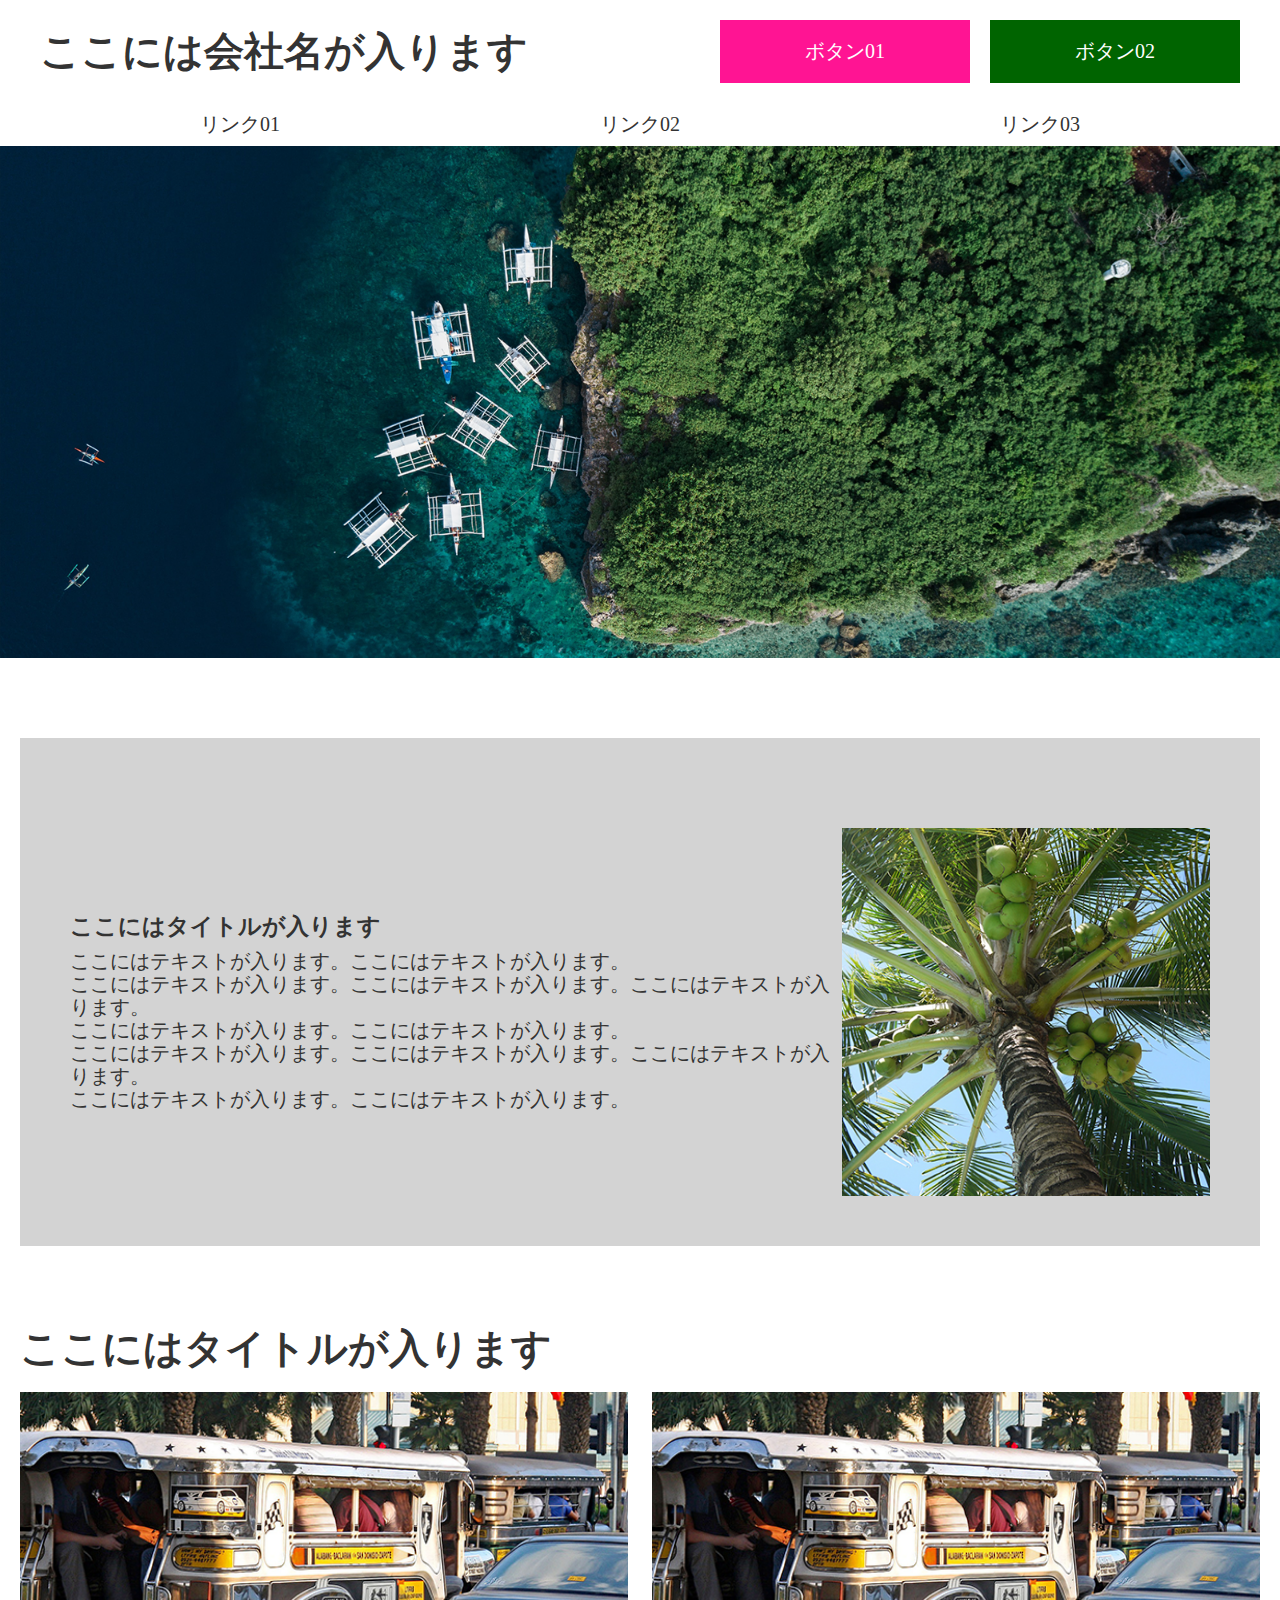
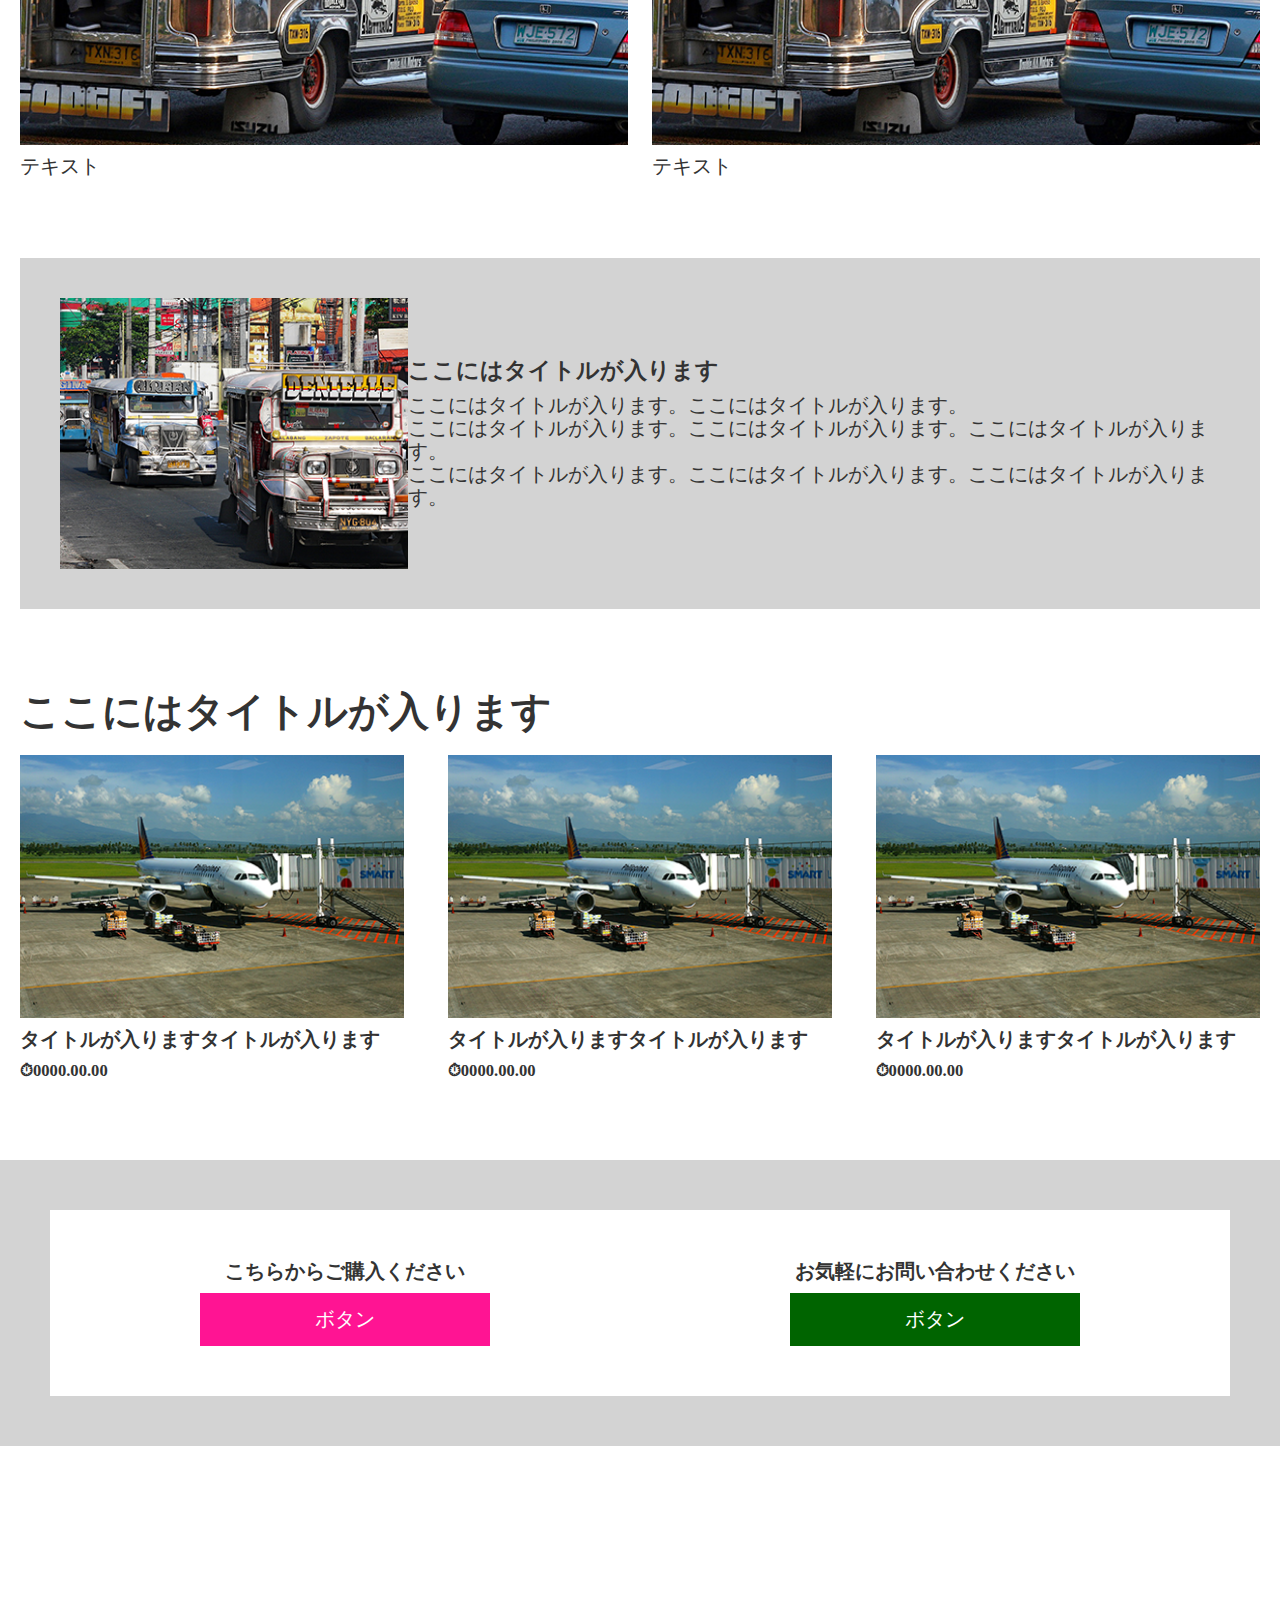
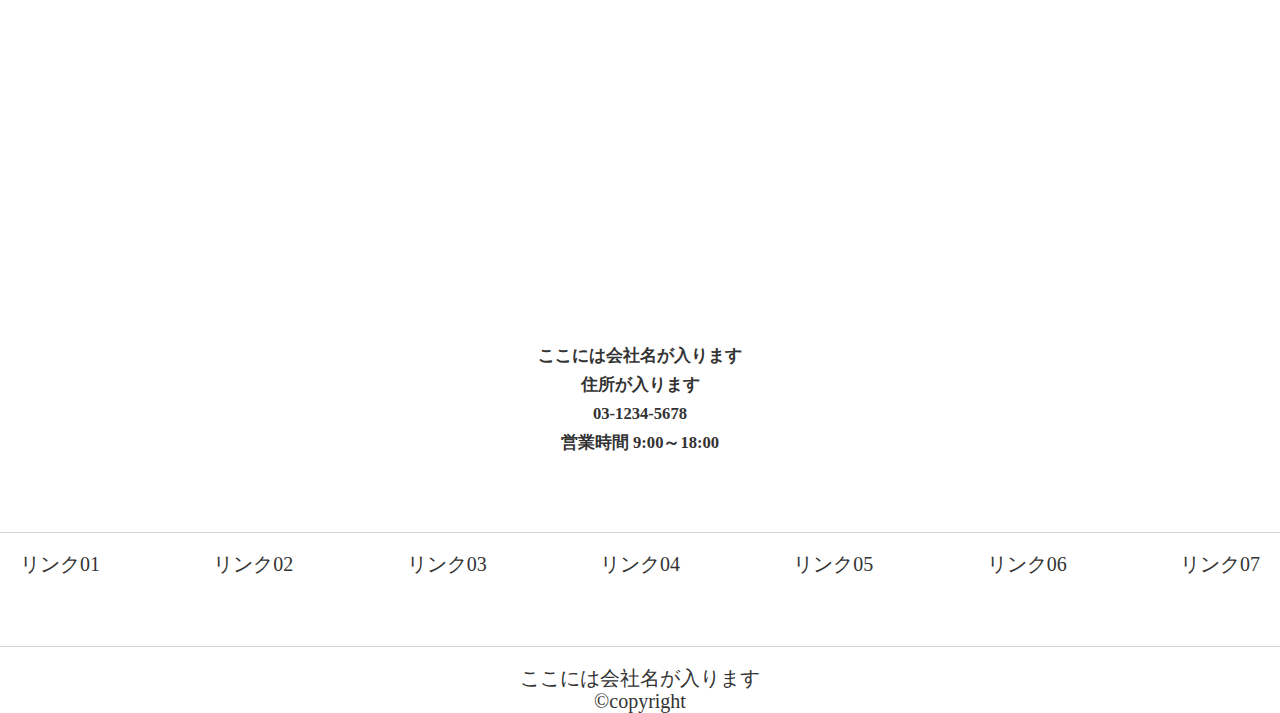
==== toppage/index.html @ fd43f89f "トップページの作成をしてみました。確認お願い致します。" ====
<!DOCTYPE html>
<html lang="ja">
<head>
  <meta charset="UTF-8">
  <meta name="viewport" content="width=device-width, initial-scale=1.0">
  <title>TOPページ</title>
  <link rel="stylesheet" href="css/reset.css">
  <link rel="stylesheet" href="css/stylesheet.css">
</head>
<body>
  <header>
    <div class="header">
      <h1>ここには会社名が入ります</h1>
    </div>
    <div class="header2">
      <a href="#" class="head_btn">ボタン01</a>
      <a href="#" class="head_btn2">ボタン02</a>
    </div>
  </header>
  <section class="sec_btn">
      <a href="#" class="btn">リンク01</a>	
      <a href="#" class="btn">リンク02</a>
      <a href="#" class="btn">リンク03</a>
  </section>
  <div class="mv">
    <h1><img src="img/mv.png" alt=""></h1>
  </div>
<main>
  <section class="sec_01">
    <div class="wrapper">
      <div class="sec_01_content">
        <div class="sec_01_box">
          <div class="sec_01_left">
            <h3>ここにはタイトルが入ります</h3>
            <p>ここにはテキストが入ります。ここにはテキストが入ります。<br>ここにはテキストが入ります。ここにはテキストが入ります。ここにはテキストが入ります。<br>ここにはテキストが入ります。ここにはテキストが入ります。<br>ここにはテキストが入ります。ここにはテキストが入ります。ここにはテキストが入ります。<br>ここにはテキストが入ります。ここにはテキストが入ります。</p>
          </div>
          <div class="sec_01_right">
            <img src="img/img_01.png" alt="">
          </div>
        </div>
    </div>
  </section>
  <section class="sec_03">
	<div class="wrapper01">
		<div class="sec_01_title">
			<h1>ここにはタイトルが入ります</h1>
		</div>
		<div class="sec_03_content">
			<div class="sec_03_box">
				<img src="img/img_02.png" alt="">
				<p>テキスト</p>
			</div>
			<div class="sec_03_box">
				<img src="img/img_02.png" alt="">
				<p>テキスト</p>
			</div>
		</div>
	</div>
  </section>
  <div class="content_03">
    <div class="content_left">
      <div class="content_img"><img src="img/img_03.png"></div>
    </div>
    <div class="content_right">
      <div class="content_box">
        <h3 class="sec_03_h3">ここにはタイトルが入ります</h3>
        <div class="sec_03_p">
          <p>ここにはタイトルが入ります。ここにはタイトルが入ります。<br>ここにはタイトルが入ります。ここにはタイトルが入ります。ここにはタイトルが入ります。<br>ここにはタイトルが入ります。ここにはタイトルが入ります。ここにはタイトルが入ります。</p>	
        </div>
      </div>
    </div>
  </div>
  <section class="sec_02">
	<div class="wrapper_900">
		<div class="sec_01_title">
			<h1>ここにはタイトルが入ります</h1>
		</div>
		<div class="sec_02content">
			<div class="content_02">
				<div class="content_left">
					<div class="content_img"><img src="img/img_04.png"></div>
				</div>
				<div class="content_right">
					<div class="content_box">
						<h4 class="sec_02_h3">タイトルが入りますタイトルが入ります</h4>
            <h5><span>&#x23F1;</span>0000.00.00</h5>
					</div>
				</div>
			</div>
			<div class="content_02">
				<div class="content_left">
					<div class="content_img"><img src="img/img_04.png"></div>
				</div>
				<div class="content_right">
					<div class="content_box">
						<h4 class="sec_02_h3">タイトルが入りますタイトルが入ります</h4>
            <h5><span>&#x23F1;</span>0000.00.00</h5>
					</div>
				</div>
			</div>
			<div class="content_02">
				<div class="content_left">
					<div class="content_img"><img src="img/img_04.png"></div>
				</div>
				<div class="content_right">
					<div class="content_box">
						<h4 class="sec_02_h3">タイトルが入りますタイトルが入ります</h4>
            <h5><span>&#x23F1;</span>0000.00.00</h5>
					</div>
				</div>
			</div>
		</div>
	</div>
  </section>
</main>
  <section class="sec_btn2">
    <div class="wrapper">
      <div class="content_btn01">
        <h4>こちらからご購入ください</h4>
        <a href="#" class="center_btn01">ボタン</a>	
      </div>
      <div class="content_btn02">
        <h4>お気軽にお問い合わせください</h4>
        <a href="#" class="center_btn02">ボタン</a>	
      </div>
    </div>
  </section>
  <div class="wrapper02">
    <h5>ここには会社名が入ります</h5>
    <h5>住所が入ります</h5>
    <h5>03-1234-5678</h5>
    <h5>営業時間 9:00～18:00</h5>
  </div>
  <div class="wrapper03">
    <div class="center_btn03">
      <a href="#" class="btn">リンク01</a>	
      <a href="#" class="btn">リンク02</a>
      <a href="#" class="btn">リンク03</a>
      <a href="#" class="btn">リンク04</a>
      <a href="#" class="btn">リンク05</a>
      <a href="#" class="btn">リンク06</a>
      <a href="#" class="btn">リンク07</a>		
    </div>
  </div>
  <footer>
    <p>ここには会社名が入ります</p>
    <p>©copyright</p>
  </footer>
</body>
</html>
---- toppage/css/stylesheet.css ----
body {
	font-weight: normal;
	color: #333333;
	font-family: メイリオ;
	font-size: 20px;
}
header {
	display: flex;
	justify-content: space-between;
	align-items: center;
	padding: 20px 40px;
}
.header2{
	width: 520px;
	display: flex;
	justify-content: space-between;
}
.head_btn,.head_btn2{
	width: 250px;
	display: block;
	text-align: center;
	background-color: #333333;
	color: #fff;
	padding: 20px 60px;
}
.head_btn{
	background-color: deeppink;
}
.head_btn2{
	background-color: darkgreen;
}
.sec_btn{
	display: flex;
	justify-content: space-between;
	margin: 10px 200px;
}
.mv,img{
	width: 100%;
}
.sec_01_box {
	display: flex;
	align-items: center;
	justify-content: space-between;
	margin-top: 40px;
}
.sec_01_left p{
	margin-top: 10px;
}
main{
	margin: 0 20px;
}
.sec_03{
	margin-top: 80px;
}
.sec_03_content{
	width: 100%;
	margin-top: 20px;
	display: flex;
	justify-content: space-between;
}
.sec_03_box {
  width: 49%;
}
.sec_03_box p{
	margin-top: 10px;
}
.sec_03_p{
	margin-top: 10px;
}
.content_03{
	margin-top: 80px;
	display: flex;
	background-color: lightgrey;
	padding: 40px;
}
.content_right{
	margin: auto 0;
}
.wrapper_900{
	margin-top: 80px;
}
.sec_02content{
	margin-top: 20px;
	display: flex;
	justify-content: space-between;
}
.content_02{
	width: 31%;
}
.sec_02_h3{
	margin-top: 10px;
}
h5{
	margin-top: 10px;
}
.wrapper{
	display: flex;
	background-color: lightgrey;
	padding: 50px;
	justify-content: space-between;
	margin-top: 80px;
}
.content_btn01,.content_btn02{
	display: block;
	width: 600px;
	text-align: center;
	padding: 50px 150px;
	background-color: #fff;
}
.center_btn01{
	display: block;
	padding: 15px;
	background-color: deeppink;
	color: #fff;
	margin-top: 10px;
}
.center_btn02{
	display: block;
	padding: 15px;
	background-color: darkgreen;
	color: #fff;
	margin-top: 10px;
}
.wrapper02{
	margin-top: 500px;
	text-align: center;
}
.wrapper03{
	margin-top: 80px;	
	border-bottom: 1px solid lightgrey;
	border-top: 1px solid lightgrey;
}
.center_btn03{
	display: flex	;
	justify-content: space-between;
	padding: 20px 20px 70px;
}
footer{
	text-align: center;
	margin-top: 20px;
	font-size: 30pxpx;
}
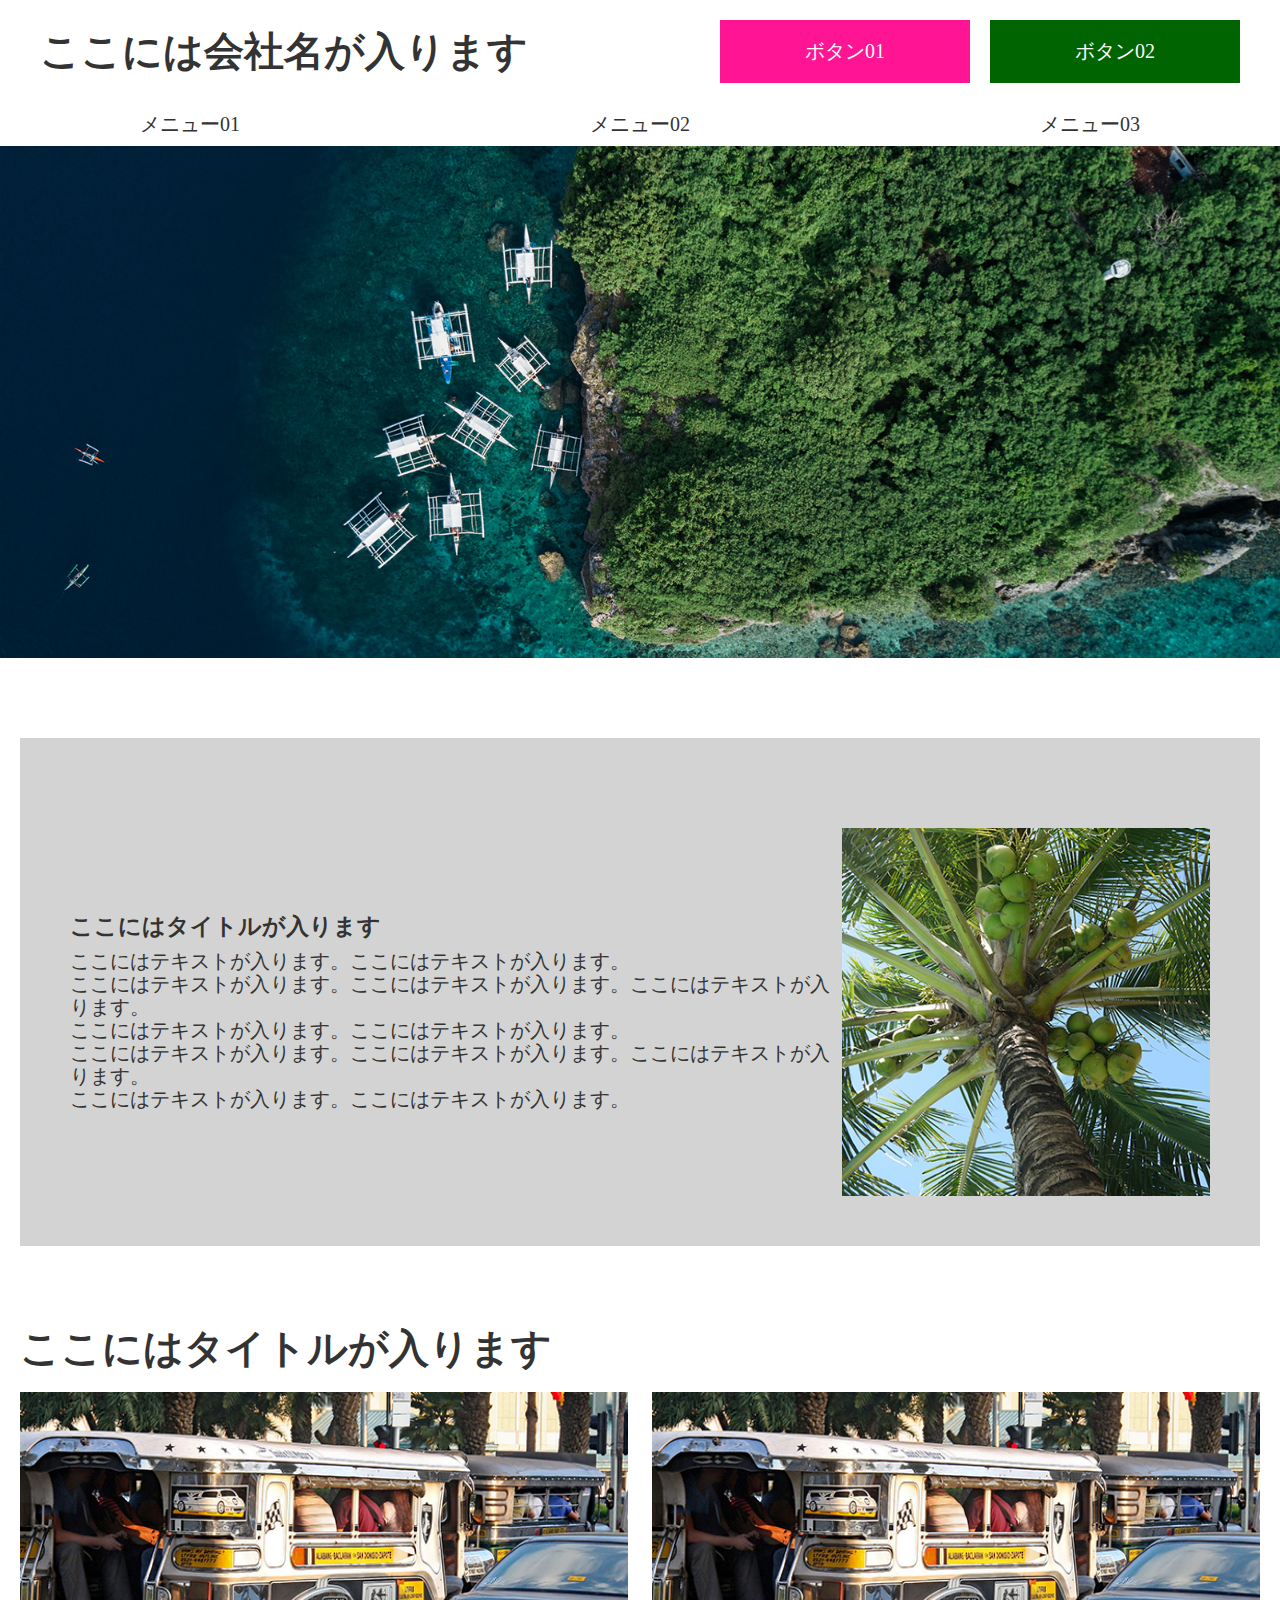
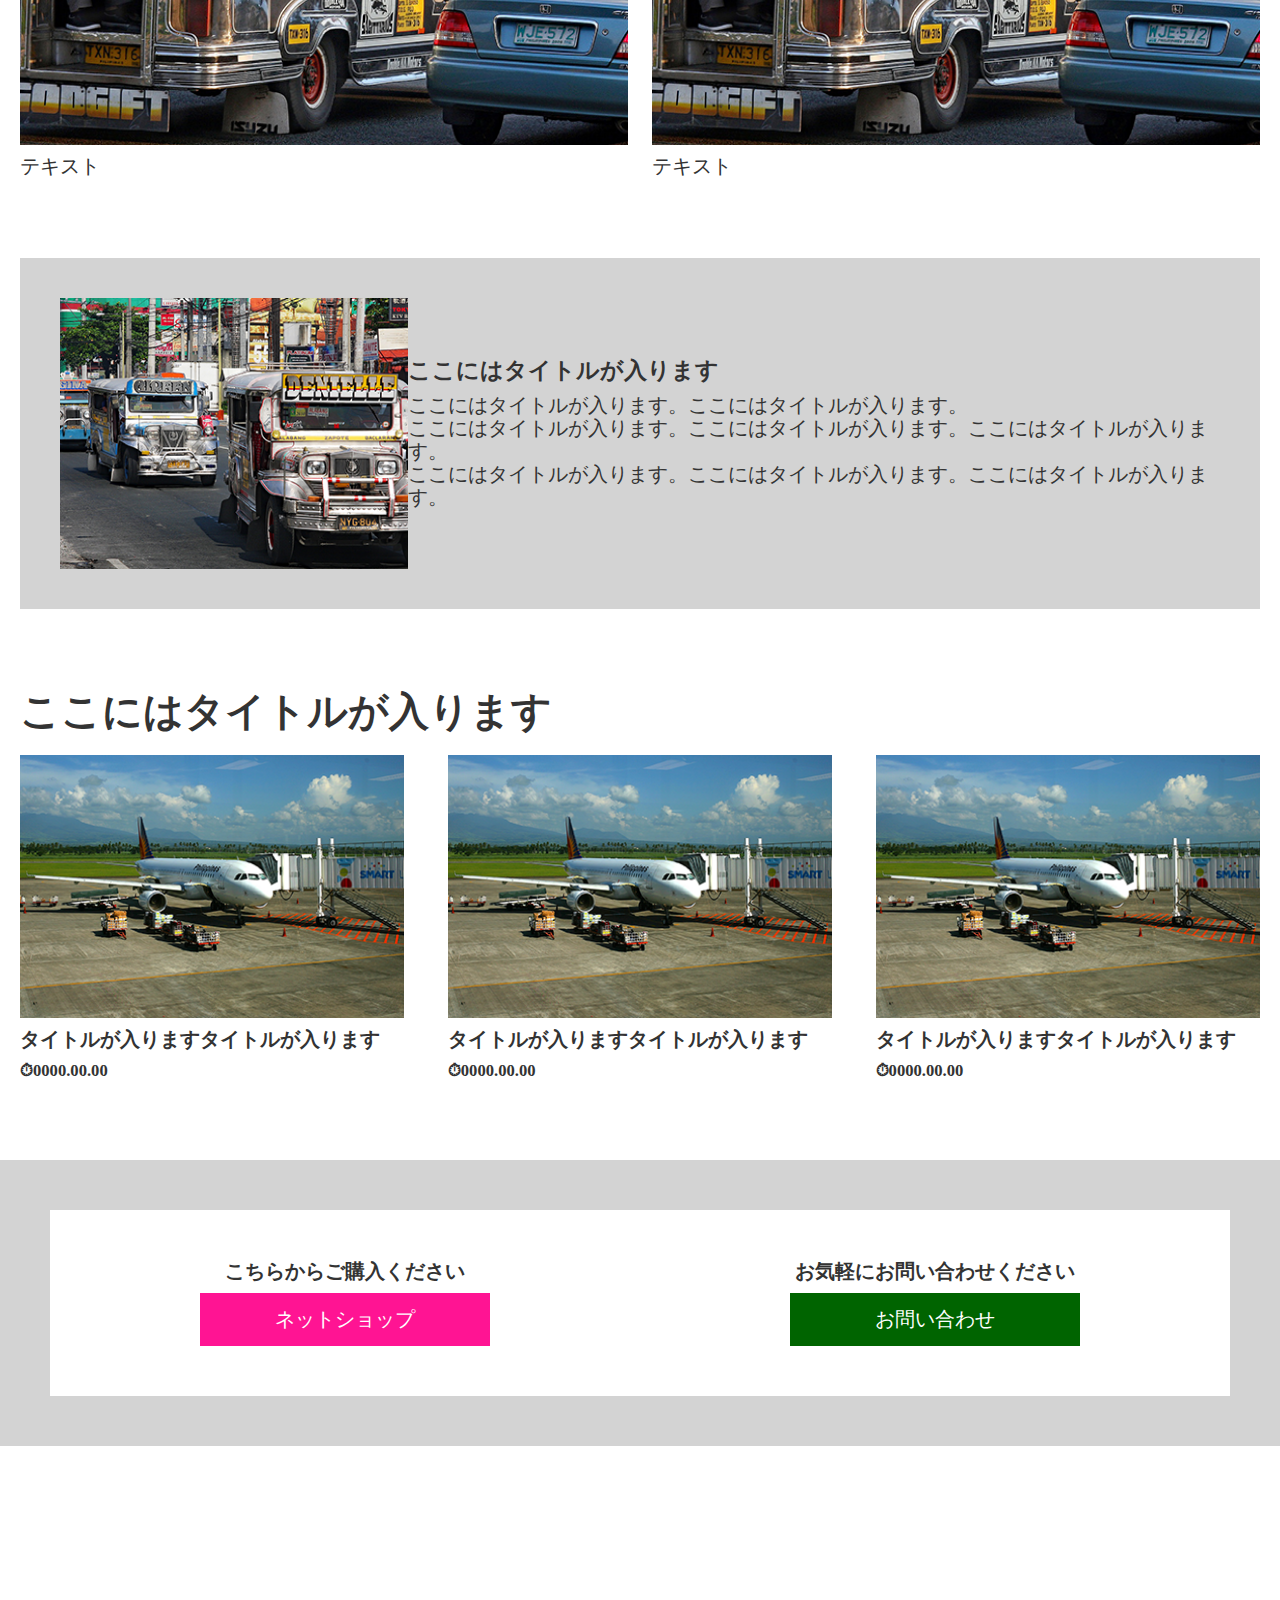
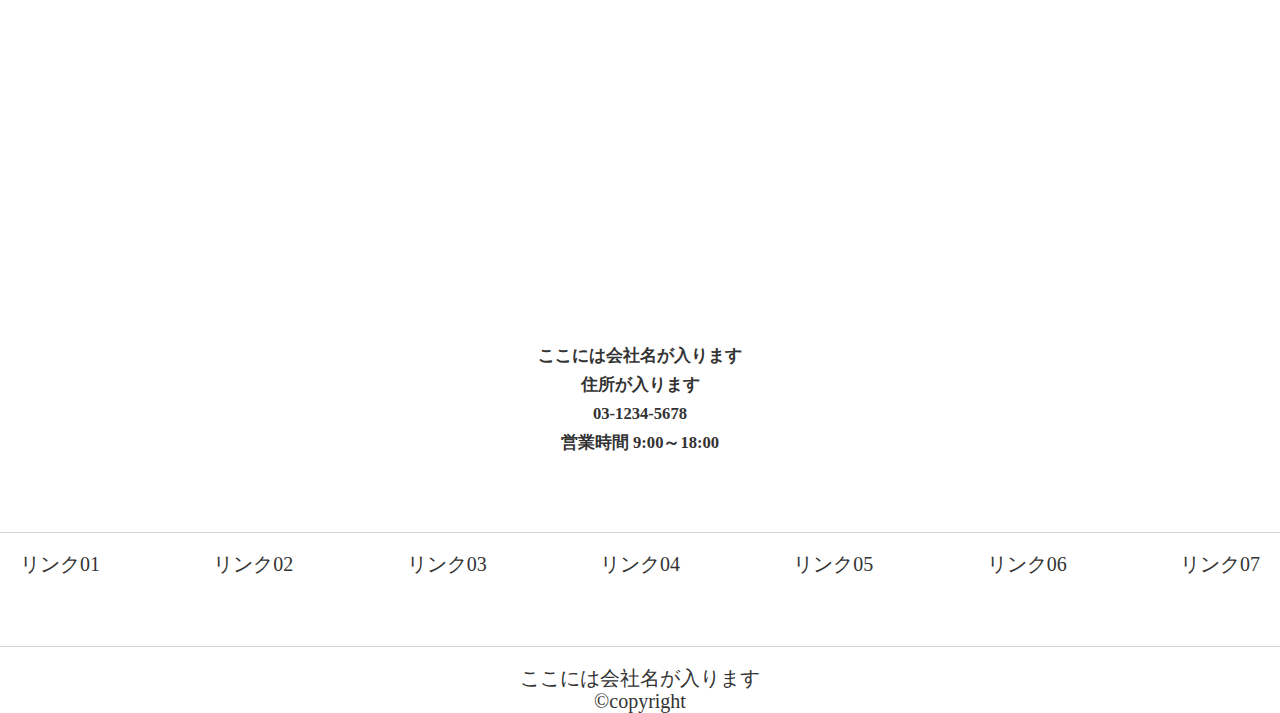
==== commit e1f97c69: "レスポンシブ　半分ほど進みました。" ====
--- a/toppage/index.html
+++ b/toppage/index.html
@@ -13,14 +13,18 @@
       <h1>ここには会社名が入ります</h1>
     </div>
     <div class="header2">
-      <a href="#" class="head_btn">ボタン01</a>
-      <a href="#" class="head_btn2">ボタン02</a>
+      <a href="#" class="head_btn" data-text="01">ボタン01</a>
+      <a href="#" class="head_btn2" data-text="02">ボタン02</a>
     </div>
+    <div class="nav_btn_sp heaer_right_sp">
+			<a href="#" class="head_btn01">01</a>
+			<a href="#" class="head_btn02">02</a>
+		</div>
   </header>
   <section class="sec_btn">
-      <a href="#" class="btn">リンク01</a>	
-      <a href="#" class="btn">リンク02</a>
-      <a href="#" class="btn">リンク03</a>
+      <a href="#" class="btn">メニュー01</a>	
+      <a href="#" class="btn">メニュー02</a>
+      <a href="#" class="btn">メニュー03</a>
   </section>
   <div class="mv">
     <h1><img src="img/mv.png" alt=""></h1>
@@ -88,10 +92,10 @@
 				</div>
 			</div>
 			<div class="content_02">
-				<div class="content_left">
+				<div class="content02_left">
 					<div class="content_img"><img src="img/img_04.png"></div>
 				</div>
-				<div class="content_right">
+				<div class="content02_right">
 					<div class="content_box">
 						<h4 class="sec_02_h3">タイトルが入りますタイトルが入ります</h4>
             <h5><span>&#x23F1;</span>0000.00.00</h5>
@@ -117,20 +121,22 @@
     <div class="wrapper">
       <div class="content_btn01">
         <h4>こちらからご購入ください</h4>
-        <a href="#" class="center_btn01">ボタン</a>	
+        <a href="#" class="center_btn01">ネットショップ</a>	
       </div>
       <div class="content_btn02">
         <h4>お気軽にお問い合わせください</h4>
-        <a href="#" class="center_btn02">ボタン</a>	
+        <a href="#" class="center_btn02">お問い合わせ</a>	
       </div>
     </div>
   </section>
+  <iframe src="https://www.google.com/maps/embed?pb=!1m18!1m12!1m3!1d3279.918810733915!2d135.49433921523243!3d34.707227680432844!2m3!1f0!2f0!3f0!3m2!1i1024!2i768!4f13.1!3m3!1m2!1s0x6000e68fdbb94d81%3A0x3a22b15d72378ccd!2sLucid%20Square%20Umeda!5e0!3m2!1sja!2sjp!4v1650520683150!5m2!1sja!2sjp" width="100%" height="450" style="border:0;" allowfullscreen="" loading="lazy" referrerpolicy="no-referrer-when-downgrade"></iframe>
   <div class="wrapper02">
     <h5>ここには会社名が入ります</h5>
     <h5>住所が入ります</h5>
     <h5>03-1234-5678</h5>
     <h5>営業時間 9:00～18:00</h5>
   </div>
+</footer>
   <div class="wrapper03">
     <div class="center_btn03">
       <a href="#" class="btn">リンク01</a>	
--- a/toppage/css/stylesheet.css
+++ b/toppage/css/stylesheet.css
@@ -17,9 +17,8 @@
 }
 .head_btn,.head_btn2{
 	width: 250px;
-	display: block;
-	text-align: center;
-	background-color: #333333;
+	display: inline-block;
+	text-align: center;
 	color: #fff;
 	padding: 20px 60px;
 }
@@ -32,7 +31,29 @@
 .sec_btn{
 	display: flex;
 	justify-content: space-between;
-	margin: 10px 200px;
+	max-width: 1000px;
+	width: 100%;
+	margin: 10px auto;
+}
+.nav_btn_sp {
+	display: none;
+}
+.head_btn01 {
+	background-color: #fd617b;
+	display: block;
+	width: 200px;
+	text-align: center;
+	color: #fff;
+	padding: 20px;
+	margin-right: 20px;
+}
+.head_btn02 {
+	background-color: #1d782e;
+	display: block;
+	width: 200px;
+	text-align: center;
+	color: #fff;
+	padding: 20px;
 }
 .mv,img{
 	width: 100%;
@@ -122,7 +143,7 @@
 	margin-top: 10px;
 }
 .wrapper02{
-	margin-top: 500px;
+	margin-top: 50px;
 	text-align: center;
 }
 .wrapper03{
@@ -139,4 +160,110 @@
 	text-align: center;
 	margin-top: 20px;
 	font-size: 30pxpx;
+}
+
+@media screen and (max-width: 767px){
+
+	.header h1{
+		font-size: 18px;
+	}
+	.heaer_right_sp {
+    display: flex;
+	}
+	.head_btn01 {
+    max-width: 50px;
+    padding: 7px;
+    margin-right: 5px;
+	}
+	.head_btn02 {
+    max-width: 50px;
+    padding: 7px;
+	}
+	.header2 {
+	display: none;
+  }
+	.sec_btn{
+	font-size: 13px;
+	margin: 10px auto;
+	max-width: 600px;
+  }
+	.wrapper {
+	display: block;
+	background-color: #fff;
+	padding: 0;
+	margin-top: 40px;
+  }
+	.sec_01_box {
+    display: flex;
+    align-items: center;
+		flex-direction: column;
+    margin-top: 0;
+	}
+	.sec_01_left{
+		align-items: center;
+	}
+	.sec_01_left h3{
+		font-size: 20px;
+		text-align: center;
+	}
+	.sec_01_left p{
+		font-size: 15px;
+		text-align: center;
+	}
+	.sec_01_right {
+    width: 100%;
+		margin-top: 20px;
+	}
+	.sec_03 {
+    margin-top: 40px;
+	}
+	.sec_01_title h1{
+		font-size: 15px;
+		text-align: center;
+	}
+	.sec_03_content {
+		display: block;
+    width: 100%;
+    margin-top: 20px;
+	}
+	.sec_03_box {
+    width: 100%;
+		margin-top: 10px;
+	}
+	.sec_03_box p {
+    margin-top: 10px;
+		font-size: 10px;
+	}
+	.content_03 {
+    margin-top: 40px;
+    display: block;
+    background-color: lightgrey;
+    padding: 15px 15px; 
+	}
+	.content_right{
+		text-align: center;
+	}
+	.sec_03_h3{
+		font-size: 20px;
+		margin-top: 10px;
+	}
+	.sec_03_p{
+		font-size: 15px;
+	}
+	.wrapper_900 {
+    margin-top: 40px;
+	}
+	.sec_02content {
+    margin-top: 10px;
+    display: block;
+	}
+	.content_02 {
+    width: 100%;
+	}
+
+
+	
+
+
+
 }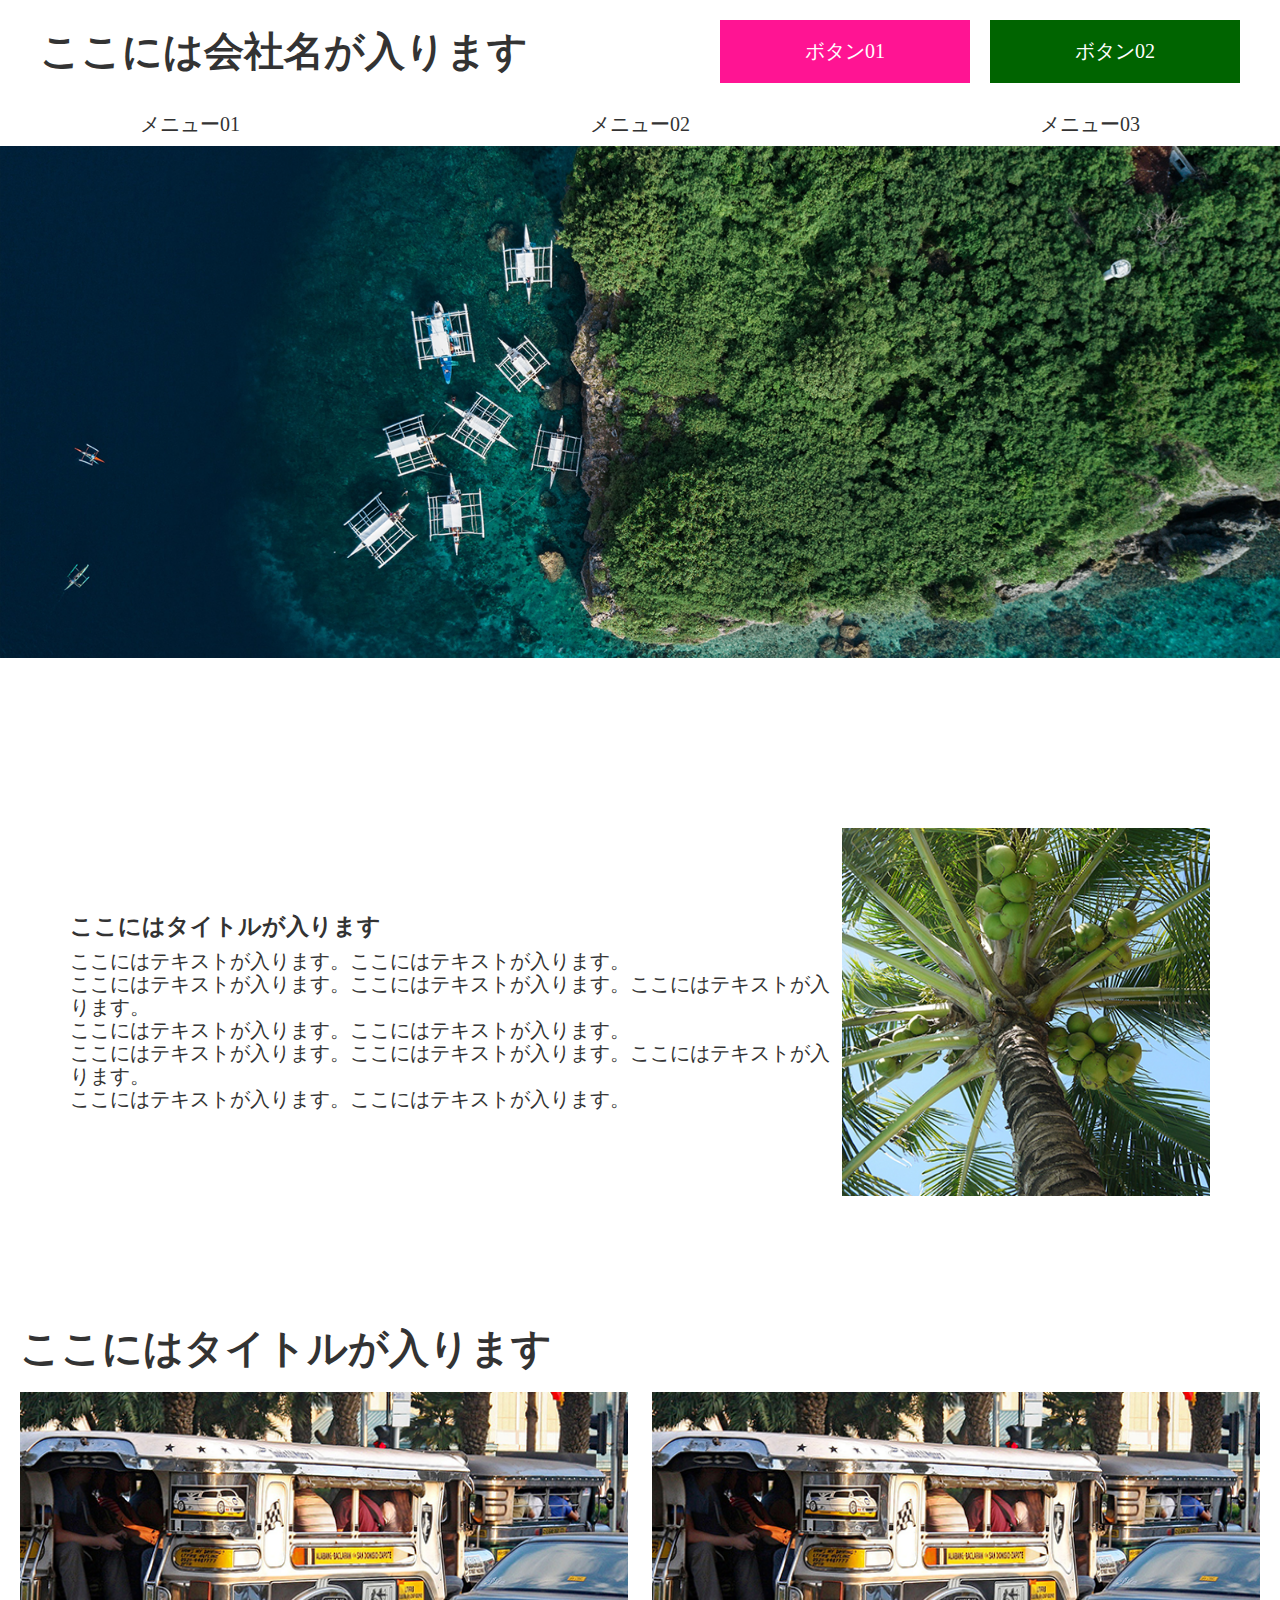
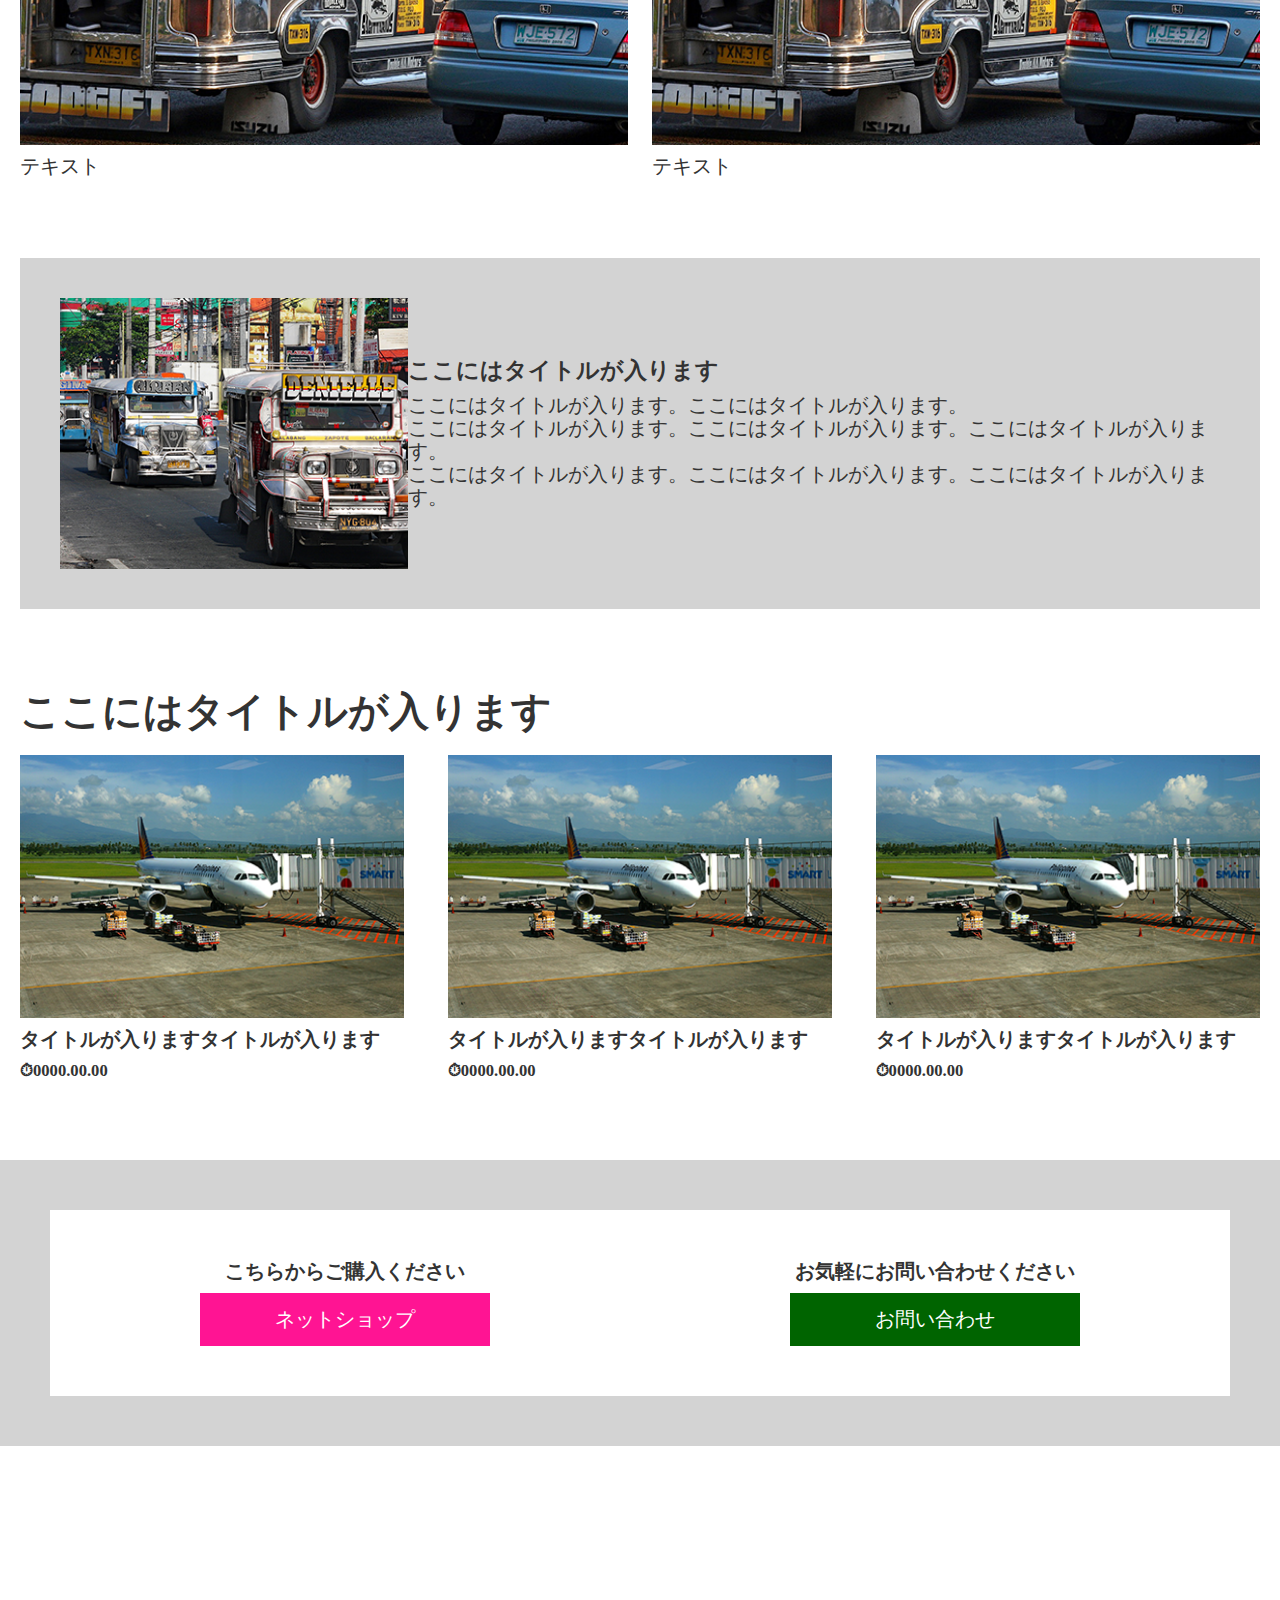
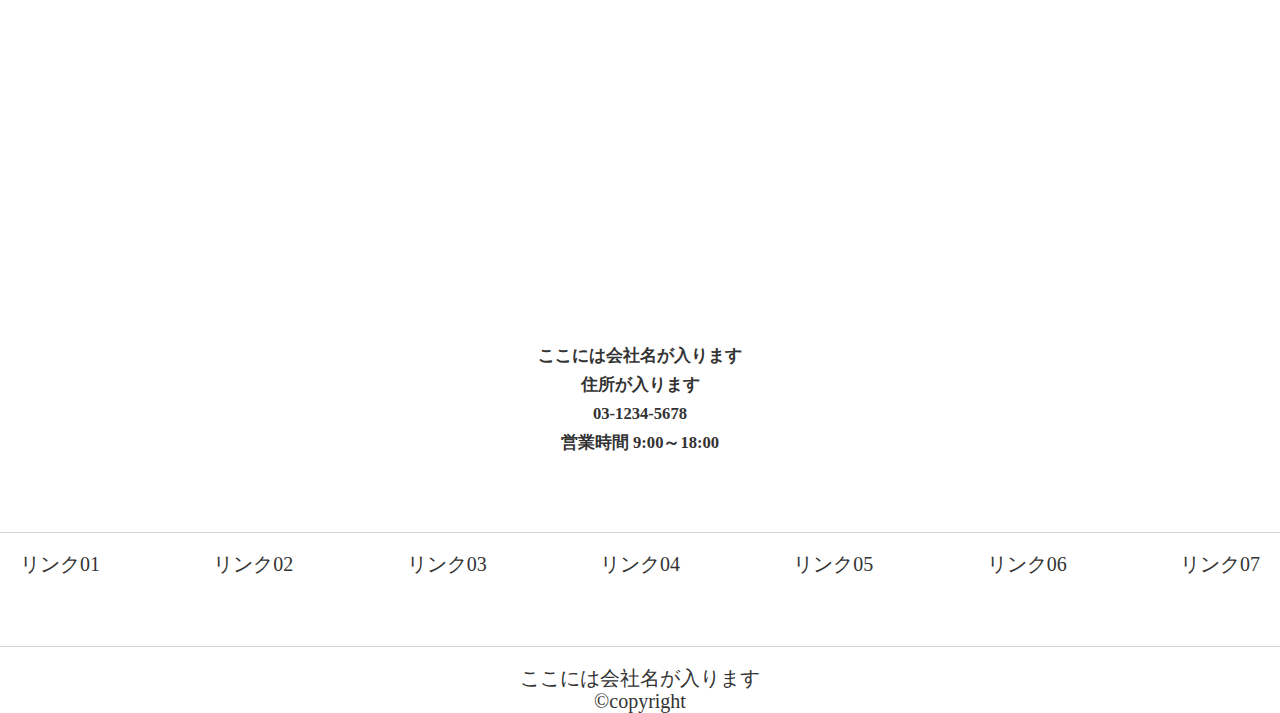
==== commit d0a2c55f: "フッターまでレスポンシブにしました。" ====
--- a/toppage/index.html
+++ b/toppage/index.html
@@ -118,7 +118,7 @@
   </section>
 </main>
   <section class="sec_btn2">
-    <div class="wrapper">
+    <div class="wrapper04">
       <div class="content_btn01">
         <h4>こちらからご購入ください</h4>
         <a href="#" class="center_btn01">ネットショップ</a>	
--- a/toppage/css/stylesheet.css
+++ b/toppage/css/stylesheet.css
@@ -116,8 +116,14 @@
 }
 .wrapper{
 	display: flex;
-	background-color: lightgrey;
 	padding: 50px;
+	justify-content: space-between;
+	margin-top: 80px;
+}
+.wrapper04{
+	display: flex;
+	padding: 50px;
+	background-color: lightgray;
 	justify-content: space-between;
 	margin-top: 80px;
 }
@@ -189,7 +195,6 @@
   }
 	.wrapper {
 	display: block;
-	background-color: #fff;
 	padding: 0;
 	margin-top: 40px;
   }
@@ -218,7 +223,7 @@
     margin-top: 40px;
 	}
 	.sec_01_title h1{
-		font-size: 15px;
+		font-size: 20px;
 		text-align: center;
 	}
 	.sec_03_content {
@@ -240,15 +245,12 @@
     background-color: lightgrey;
     padding: 15px 15px; 
 	}
-	.content_right{
-		text-align: center;
-	}
 	.sec_03_h3{
 		font-size: 20px;
 		margin-top: 10px;
 	}
 	.sec_03_p{
-		font-size: 15px;
+		font-size: 20px;
 	}
 	.wrapper_900 {
     margin-top: 40px;
@@ -260,10 +262,31 @@
 	.content_02 {
     width: 100%;
 	}
-
-
-	
-
-
-
+	.wrapper04 {
+    flex-direction: column;
+    padding: 50px;
+    background-color: lightgray;
+    margin-top: 40px;
+	}
+	.content_btn01, .content_btn02 {
+    width: 100%;
+    text-align: center;
+    padding: 40px 90px;
+    background-color: #fff;
+	}
+	.content_btn01{
+		margin-bottom: 10px;
+	}
+	.content_btn02{
+		margin-top: 10px;
+	}
+	.wrapper03 {
+    margin-top: 40px;
+    border-bottom: 1px solid lightgrey;
+    border-top: 1px solid lightgrey;
+    font-size: 15px;
+	}
+	footer p{
+		font-size: 15px;
+	}
 }